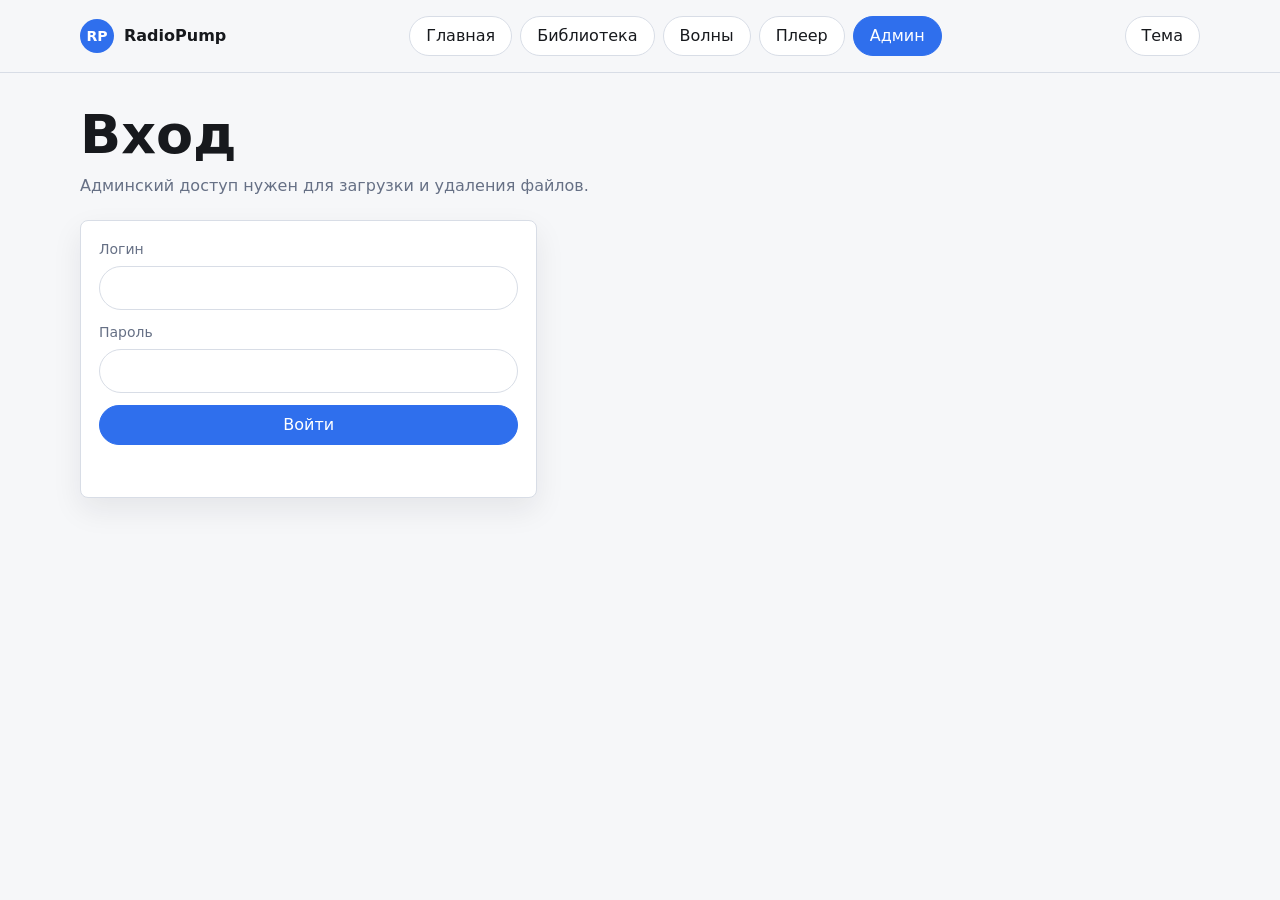
==== web/admin-login.html @ e7771226 "Add admin auth, CORS, web UI and router Introduce admin authentication and CORS support, plus a stat" ====
<!doctype html>
<html lang="ru">
  <head>
    <meta charset="utf-8" />
    <meta name="viewport" content="width=device-width, initial-scale=1" />
    <title>Вход · RadioPump</title>
    <link rel="stylesheet" href="styles.css" />
  </head>
  <body data-page="login">
    <header class="topbar">
      <div class="shell topbar__inner">
        <a class="brand" href="index.html"><span class="brand__mark">RP</span><span>RadioPump</span></a>
        <nav class="nav" aria-label="Навигация">
          <a href="index.html">Главная</a>
          <a href="library.html">Библиотека</a>
          <a href="waves.html">Волны</a>
          <a href="player.html">Плеер</a>
          <a href="admin-login.html">Админ</a>
        </nav>
        <button class="pill" type="button" data-theme-toggle>Тема</button>
      </div>
    </header>

    <main class="shell page">
      <section class="page-head">
        <div>
          <h1>Вход</h1>
          <p>Админский доступ нужен для загрузки и удаления файлов.</p>
        </div>
      </section>

      <section class="grid">
        <div class="panel span-5">
          <div class="panel__body">
            <form class="form" data-login-form>
              <div class="field">
                <label for="name">Логин</label>
                <input id="name" name="name" autocomplete="username" required />
              </div>
              <div class="field">
                <label for="password">Пароль</label>
                <input id="password" name="password" type="password" autocomplete="current-password" required />
              </div>
              <button class="button button--primary" type="submit">Войти</button>
              <div class="status" data-login-status></div>
            </form>
          </div>
        </div>
      </section>
    </main>

    <script src="config.js"></script>
    <script src="app.js"></script>
  </body>
</html>
---- web/styles.css ----
:root {
  color-scheme: light;
  --bg: #f6f7f9;
  --panel: #ffffff;
  --panel-2: #eef1f5;
  --text: #17191d;
  --muted: #667085;
  --border: #d8dde6;
  --accent: #2f6fed;
  --accent-soft: #e8f0ff;
  --danger: #c93333;
  --danger-soft: #ffecec;
  --shadow: 0 12px 30px rgba(25, 31, 43, 0.08);
}

[data-theme="dark"] {
  color-scheme: dark;
  --bg: #121417;
  --panel: #1a1d21;
  --panel-2: #22262b;
  --text: #f1f3f5;
  --muted: #a5adba;
  --border: #303640;
  --accent: #79a7ff;
  --accent-soft: #1d2b45;
  --danger: #ff7b7b;
  --danger-soft: #3a2222;
  --shadow: 0 12px 30px rgba(0, 0, 0, 0.28);
}

* {
  box-sizing: border-box;
}

html {
  min-height: 100%;
}

body {
  min-height: 100%;
  margin: 0;
  background: var(--bg);
  color: var(--text);
  font-family: Inter, ui-sans-serif, system-ui, -apple-system, BlinkMacSystemFont, "Segoe UI", sans-serif;
  line-height: 1.5;
}

a {
  color: inherit;
  text-decoration: none;
}

button,
input,
select {
  font: inherit;
}

.shell {
  width: min(1120px, calc(100% - 32px));
  margin: 0 auto;
}

.topbar {
  position: sticky;
  top: 0;
  z-index: 10;
  border-bottom: 1px solid var(--border);
  background: color-mix(in srgb, var(--bg) 92%, transparent);
  backdrop-filter: blur(16px);
}

.topbar__inner {
  display: flex;
  align-items: center;
  justify-content: space-between;
  gap: 18px;
  min-height: 72px;
}

.brand {
  display: inline-flex;
  align-items: center;
  gap: 10px;
  font-weight: 750;
}

.brand__mark {
  display: inline-grid;
  place-items: center;
  width: 34px;
  height: 34px;
  border-radius: 999px;
  background: var(--accent);
  color: white;
  font-size: 14px;
}

.nav {
  display: flex;
  align-items: center;
  justify-content: center;
  flex-wrap: wrap;
  gap: 8px;
}

.nav a,
.pill,
.button {
  display: inline-flex;
  align-items: center;
  justify-content: center;
  gap: 8px;
  min-height: 40px;
  padding: 0 16px;
  border: 1px solid var(--border);
  border-radius: 999px;
  background: var(--panel);
  color: var(--text);
  cursor: pointer;
  transition: border-color 160ms ease, background 160ms ease, color 160ms ease, transform 160ms ease;
}

.nav a:hover,
.pill:hover,
.button:hover {
  border-color: var(--accent);
  background: var(--accent-soft);
  transform: translateY(-1px);
}

.nav a.is-active {
  border-color: var(--accent);
  background: var(--accent);
  color: white;
}

.button--primary {
  border-color: var(--accent);
  background: var(--accent);
  color: white;
}

.button--danger {
  border-color: var(--danger);
  background: var(--danger-soft);
  color: var(--danger);
}

.button:disabled {
  cursor: not-allowed;
  opacity: 0.55;
  transform: none;
}

.page {
  padding: 34px 0 88px;
}

.page-head {
  display: flex;
  align-items: flex-end;
  justify-content: space-between;
  gap: 20px;
  margin-bottom: 22px;
}

.page-head h1 {
  margin: 0;
  font-size: clamp(30px, 5vw, 54px);
  line-height: 1.05;
  letter-spacing: 0;
}

.page-head p {
  max-width: 650px;
  margin: 10px 0 0;
  color: var(--muted);
}

.grid {
  display: grid;
  grid-template-columns: repeat(12, 1fr);
  gap: 16px;
}

.panel {
  border: 1px solid var(--border);
  border-radius: 8px;
  background: var(--panel);
  box-shadow: var(--shadow);
}

.panel__body {
  padding: 18px;
}

.span-4 {
  grid-column: span 4;
}

.span-5 {
  grid-column: span 5;
}

.span-7 {
  grid-column: span 7;
}

.span-8 {
  grid-column: span 8;
}

.span-12 {
  grid-column: span 12;
}

.muted {
  color: var(--muted);
}

.stack {
  display: grid;
  gap: 14px;
}

.track-list {
  display: grid;
  gap: 10px;
}

.track-row {
  display: grid;
  grid-template-columns: minmax(0, 1fr) auto;
  align-items: center;
  gap: 12px;
  padding: 12px;
  border: 1px solid var(--border);
  border-radius: 8px;
  background: var(--panel-2);
}

.track-title {
  min-width: 0;
  font-weight: 700;
  overflow-wrap: anywhere;
}

.track-meta {
  margin-top: 3px;
  color: var(--muted);
  font-size: 14px;
}

.player {
  display: grid;
  gap: 14px;
}

.player audio {
  width: 100%;
}

.now-playing {
  display: flex;
  align-items: center;
  justify-content: space-between;
  gap: 12px;
  min-height: 56px;
  padding: 14px;
  border-radius: 8px;
  background: var(--panel-2);
}

.wave-card {
  min-height: 170px;
}

.form {
  display: grid;
  gap: 12px;
}

.field {
  display: grid;
  gap: 6px;
}

.field label {
  color: var(--muted);
  font-size: 14px;
}

.field input {
  width: 100%;
  min-height: 44px;
  padding: 0 14px;
  border: 1px solid var(--border);
  border-radius: 999px;
  background: var(--panel);
  color: var(--text);
  outline: none;
}

.field input:focus {
  border-color: var(--accent);
  box-shadow: 0 0 0 3px color-mix(in srgb, var(--accent) 20%, transparent);
}

.file-input {
  padding: 12px 14px !important;
  border-radius: 8px !important;
}

.table {
  width: 100%;
  border-collapse: collapse;
}

.table th,
.table td {
  padding: 12px;
  border-bottom: 1px solid var(--border);
  text-align: left;
  vertical-align: middle;
}

.table th {
  color: var(--muted);
  font-size: 13px;
  font-weight: 650;
}

.table td:last-child {
  text-align: right;
}

.status {
  min-height: 22px;
  color: var(--muted);
  font-size: 14px;
}

.footer-player {
  position: fixed;
  right: 16px;
  bottom: 16px;
  left: 16px;
  z-index: 9;
  width: min(760px, calc(100% - 32px));
  margin: 0 auto;
}

.footer-player .panel__body {
  display: grid;
  grid-template-columns: minmax(0, 1fr) minmax(220px, 360px);
  gap: 14px;
  align-items: center;
}

@media (max-width: 860px) {
  .topbar__inner,
  .page-head {
    align-items: flex-start;
    flex-direction: column;
  }

  .span-4,
  .span-5,
  .span-7,
  .span-8 {
    grid-column: span 12;
  }

  .footer-player .panel__body {
    grid-template-columns: 1fr;
  }
}

@media (max-width: 560px) {
  .shell {
    width: min(100% - 20px, 1120px);
  }

  .nav {
    justify-content: flex-start;
  }

  .track-row {
    grid-template-columns: 1fr;
  }

  .table {
    display: block;
    overflow-x: auto;
    white-space: nowrap;
  }
}
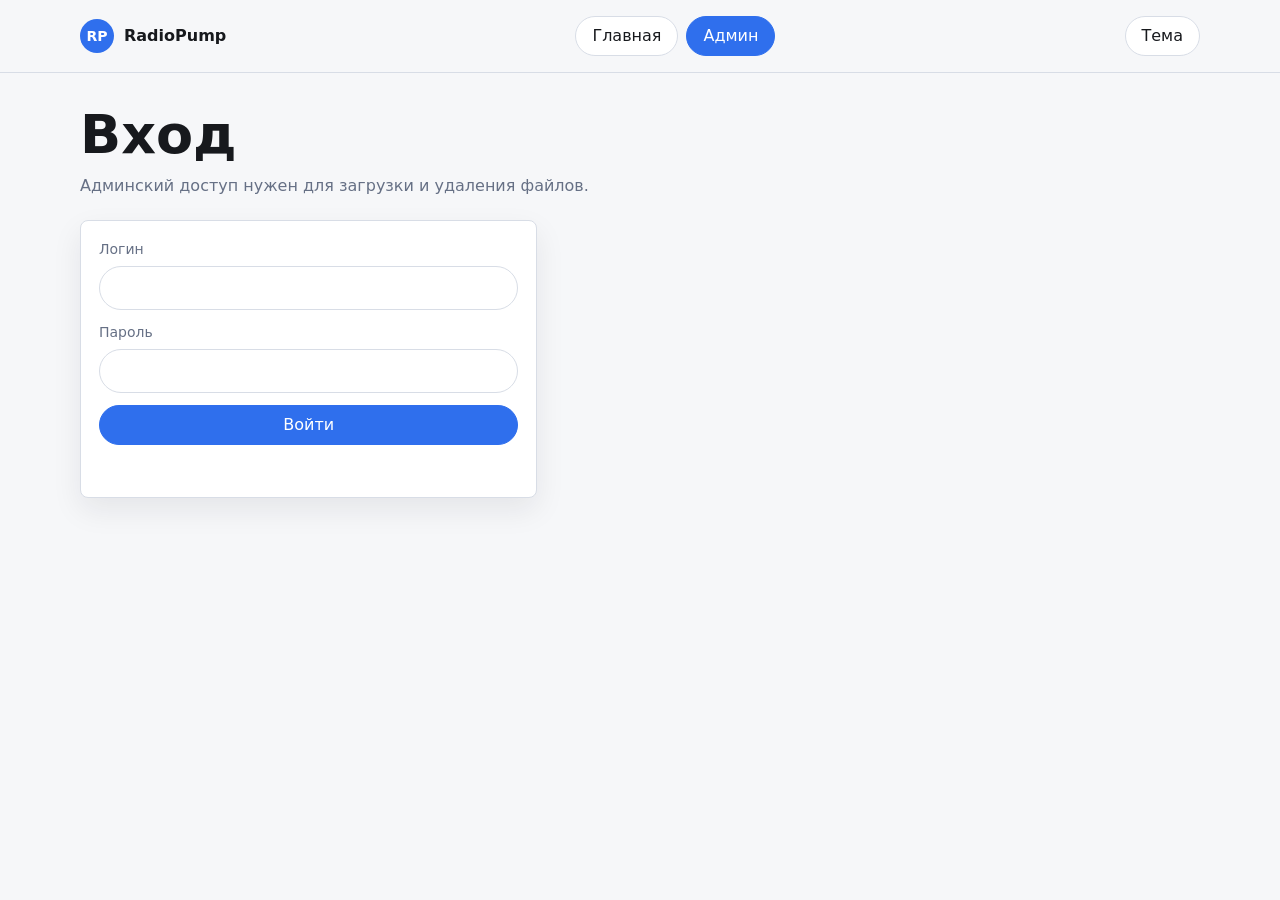
==== commit f2df4fc5: "Добавленно живое радио, безопасное управление файлами и обложки у трекам Внедрено несколько крупных " ====
--- a/web/admin-login.html
+++ b/web/admin-login.html
@@ -12,9 +12,6 @@
         <a class="brand" href="index.html"><span class="brand__mark">RP</span><span>RadioPump</span></a>
         <nav class="nav" aria-label="Навигация">
           <a href="index.html">Главная</a>
-          <a href="library.html">Библиотека</a>
-          <a href="waves.html">Волны</a>
-          <a href="player.html">Плеер</a>
           <a href="admin-login.html">Админ</a>
         </nav>
         <button class="pill" type="button" data-theme-toggle>Тема</button>
--- a/web/styles.css
+++ b/web/styles.css
@@ -341,6 +341,128 @@
   font-size: 14px;
 }
 
+.metadata-cover {
+  display: block;
+  width: min(100%, 240px);
+  aspect-ratio: 1;
+  object-fit: cover;
+  border: 1px solid var(--border);
+  border-radius: 14px;
+  background: var(--surface-soft);
+}
+
+.metadata-cover[hidden] {
+  display: none;
+}
+
+.metadata-details {
+  display: grid;
+  grid-template-columns: max-content minmax(0, 1fr);
+  gap: 6px 14px;
+  margin: 12px 0;
+  font-size: 14px;
+}
+
+.metadata-details dt {
+  color: var(--muted);
+}
+
+.metadata-details dd {
+  min-width: 0;
+  margin: 0;
+  overflow-wrap: anywhere;
+}
+
+/* Элементы справочника тегов остаются компактными и переносятся на узких экранах. */
+.tag-fieldset {
+  min-width: 0;
+  margin: 0;
+  padding: 12px;
+  border: 1px solid var(--border);
+  border-radius: 12px;
+}
+
+.tag-fieldset legend {
+  padding: 0 6px;
+  color: var(--muted);
+  font-size: 14px;
+}
+
+.tag-options,
+.tag-manager {
+  display: flex;
+  flex-wrap: wrap;
+  gap: 8px;
+}
+
+.tag-option,
+.tag-editor {
+  display: inline-flex;
+  align-items: center;
+  gap: 7px;
+  min-height: 36px;
+  padding: 6px 10px;
+  border: 1px solid var(--border);
+  border-radius: 999px;
+  background: var(--panel-2);
+}
+
+.tag-option input {
+  width: auto;
+  min-height: auto;
+  margin: 0;
+}
+
+.tag-editor input {
+  width: 150px;
+  border: 0;
+  background: transparent;
+  color: var(--text);
+  outline: none;
+}
+
+.tag-create {
+  display: flex;
+  gap: 10px;
+  align-items: end;
+}
+
+.tag-create .field {
+  flex: 1;
+}
+
+.tag-list {
+  display: flex;
+  flex-wrap: wrap;
+  gap: 6px;
+}
+
+.tag-chip {
+  padding: 3px 8px;
+  border-radius: 999px;
+  background: var(--panel-2);
+  font-size: 12px;
+}
+
+.edit-dialog {
+  width: min(560px, calc(100% - 24px));
+  padding: 20px;
+  border: 1px solid var(--border);
+  border-radius: 16px;
+  background: var(--panel);
+  color: var(--text);
+}
+
+.edit-dialog::backdrop {
+  background: rgb(0 0 0 / 55%);
+}
+
+.dialog-actions {
+  display: flex;
+  justify-content: flex-end;
+  gap: 8px;
+}
+
 .footer-player {
   position: fixed;
   right: 16px;
@@ -395,4 +517,9 @@
     overflow-x: auto;
     white-space: nowrap;
   }
-}
+
+  .tag-create {
+    align-items: stretch;
+    flex-direction: column;
+  }
+}
